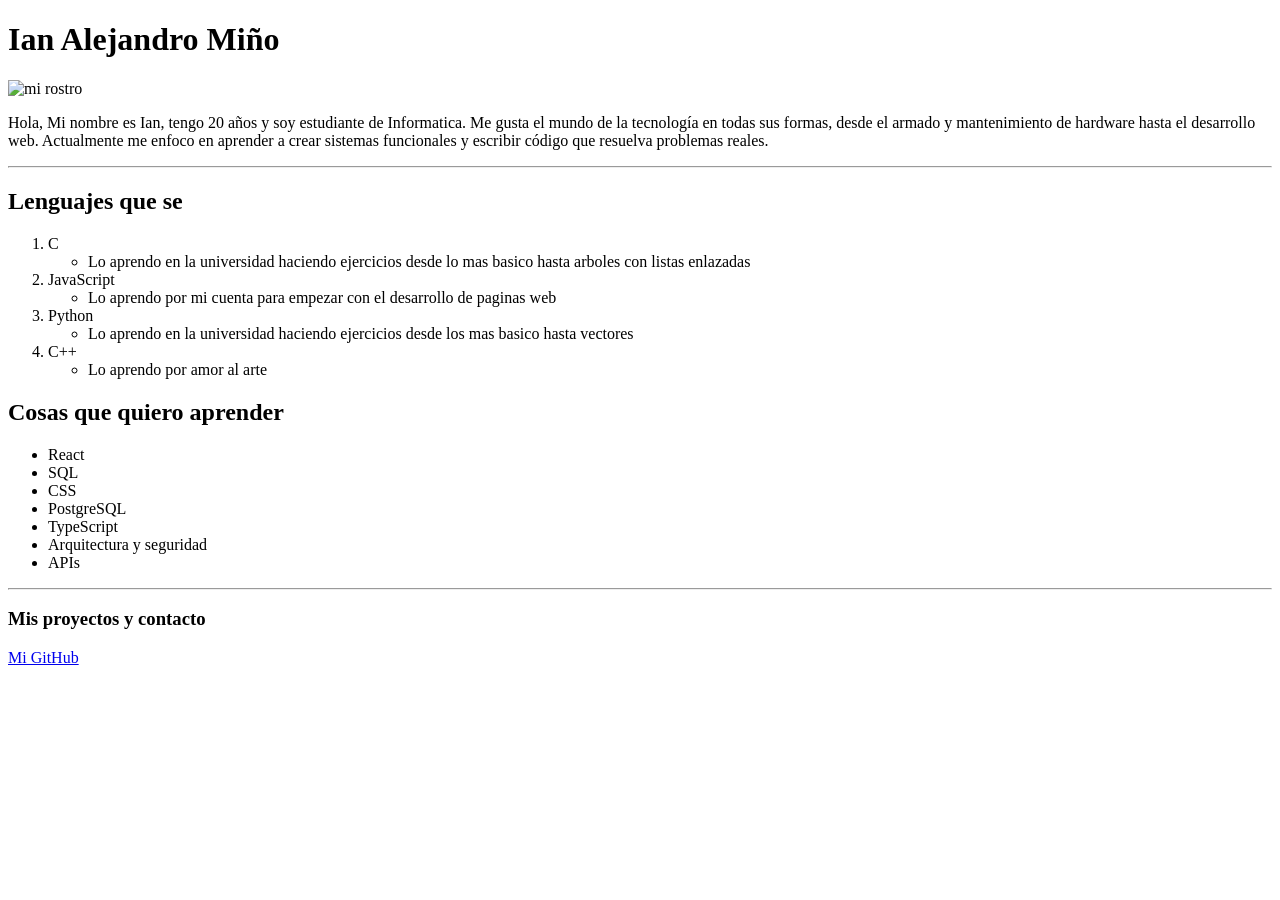
==== Ejercicios-que-desarrolle/Porfolio.html @ 5591075e "correcion de nombres y nuevos ejemplos" ====
<!DOCTYPE html>
<html lang="es">
<head>
    <meta charset="UTF-8">
    <meta name="viewport" content="width=device-width, initial-scale=1.0">
    <title>Sobre mí</title>
    <link rel="preconnect" href="https://fonts.googleapis.com">
    <link rel="preconnect" href="https://fonts.gstatic.com" crossorigin>
    <link href="https://fonts.googleapis.com/css2?family=Bitcount+Prop+Single:wght@100..900&display=swap" rel="stylesheet">
    <link rel="stylesheet" href="presentacion.css"> <el archivo css siempre debe ir al ultimo>
</head>

<body>

    <div class="titulo">
        <h1> Ian Alejandro Miño </h1>
    </div>

    <div class="texto-imagen">
        
        <img
            src="https://i.ibb.co/C38ybPDW/imagen-ian-png.jpg"
            alt="mi rostro"
            width="160">

        <p>
            Hola, Mi nombre es Ian, tengo 20 años y soy estudiante de Informatica. 
            Me gusta el mundo de la tecnología en todas sus formas, desde el armado y mantenimiento de hardware hasta el desarrollo web. 
            Actualmente me enfoco en aprender a crear sistemas funcionales y escribir código que resuelva problemas reales.   
        </p>
    </div>

    <hr>

    <div class="lenguajes">
        <h2 class="h">
            Lenguajes que se
        </h2>
        
        <ol>
            <li> C </li>
                <ul>
                    <li>Lo aprendo en la universidad haciendo ejercicios desde lo mas basico hasta arboles con listas enlazadas</li>
                </ul>
            <li>JavaScript</li>
                <ul>
                    <li> Lo aprendo por mi cuenta para empezar con el desarrollo de paginas web </li>
                </ul>
            <li>Python</li>
                <ul>
                    <li> Lo aprendo en la universidad haciendo ejercicios desde los mas basico hasta vectores</li>
                </ul>
            <li>C++</li>
                <ul>
                    <li> Lo aprendo por amor al arte</li>
                </ul>
        </ol>

        <h2 class="h">Cosas que quiero aprender</h2>
        
        <ul>
            <li>React</li>
            <li>SQL</li>
            <li>CSS</li>
            <li>PostgreSQL</li>
            <li>TypeScript</li>
            <li>Arquitectura y seguridad</li>
            <li>APIs</li>
        </ul>
    </div>
    <hr>
    <h3 class="h"> Mis proyectos y contacto </h3>
    <a href="https://github.com/Ian-M-09" class="boton-github" target="_blank" rel="noopener noreferrer">
        Mi GitHub
    </a>
    
    <target sirve para abrir el link en otra pestaña y no perder la pagina actual _blank es para abrirlo en otra pestaña>
    <rel sirve para que el navegador no pueda acceder a la pagina que se abre en otra pestaña y asi evitar ataques de seguridad noopener noreferrer es para evitar ataque de seguridad>
</body>
</html>
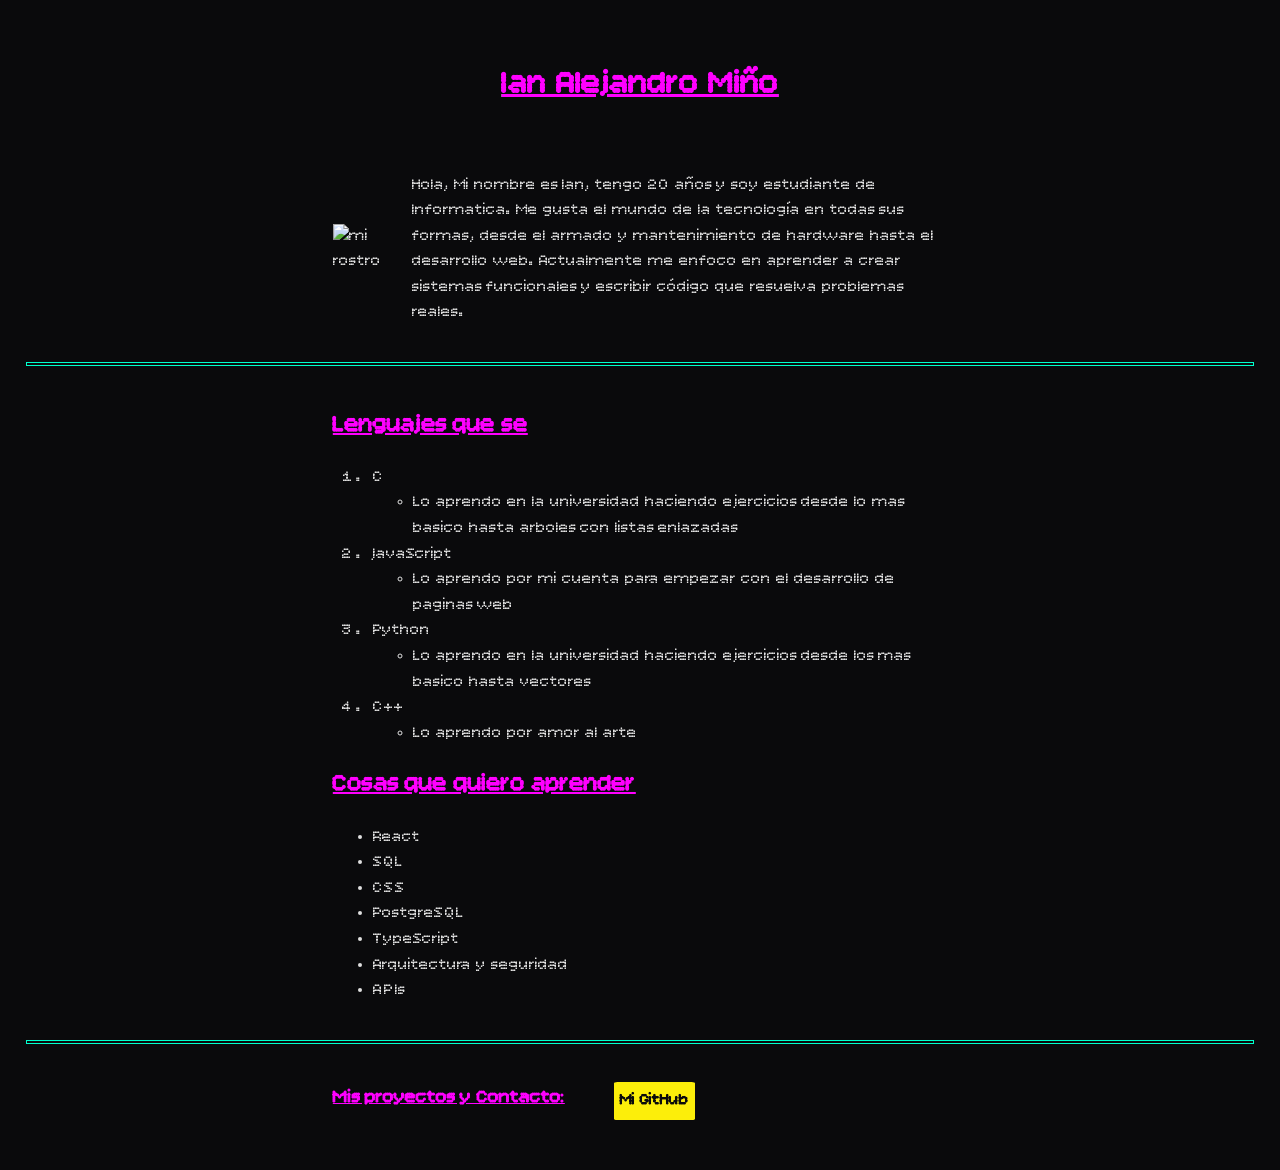
==== commit 62530b78: "colores" ====
--- a/Ejercicios-que-desarrolle/Porfolio.html
+++ b/Ejercicios-que-desarrolle/Porfolio.html
@@ -7,13 +7,13 @@
     <link rel="preconnect" href="https://fonts.googleapis.com">
     <link rel="preconnect" href="https://fonts.gstatic.com" crossorigin>
     <link href="https://fonts.googleapis.com/css2?family=Bitcount+Prop+Single:wght@100..900&display=swap" rel="stylesheet">
-    <link rel="stylesheet" href="presentacion.css"> <el archivo css siempre debe ir al ultimo>
+    <link rel="stylesheet" href="Porfolio.css"> <el archivo css siempre debe ir al ultimo>
 </head>
 
 <body>
 
     <div class="titulo">
-        <h1> Ian Alejandro Miño </h1>
+        <h1 class="h"> Ian Alejandro Miño </h1>
     </div>
 
     <div class="texto-imagen">
@@ -30,7 +30,7 @@
         </p>
     </div>
 
-    <hr>
+    <hr class="r">
 
     <div class="lenguajes">
         <h2 class="h">
@@ -68,14 +68,16 @@
             <li>APIs</li>
         </ul>
     </div>
-    <hr>
-    <h3 class="h"> Mis proyectos y contacto </h3>
-    <a href="https://github.com/Ian-M-09" class="boton-github" target="_blank" rel="noopener noreferrer">
-        Mi GitHub
-    </a>
+    <hr class="r">
+    <div class="bot">
+        <h3 class="h"> Mis proyectos y Contacto: </h3>
+        <a href="https://github.com/Ian-M-09" class="boton-github" target="_blank" rel="noopener noreferrer">
+            Mi GitHub
+        </a>
+    </div>
     
-    <target sirve para abrir el link en otra pestaña y no perder la pagina actual _blank es para abrirlo en otra pestaña>
-    <rel sirve para que el navegador no pueda acceder a la pagina que se abre en otra pestaña y asi evitar ataques de seguridad noopener noreferrer es para evitar ataque de seguridad>
+    <!--target sirve para abrir el link en otra pestaña y no perder la pagina actual _blank es para abrirlo en otra pestaña-->
+    <!--rel sirve para que el navegador no pueda acceder a la pagina que se abre en otra pestaña y asi evitar ataques de seguridad noopener noreferrer es para evitar ataque de seguridad-->
 </body>
 </html>
 
--- a/Ejercicios-que-desarrolle/Porfolio.css
+++ b/Ejercicios-que-desarrolle/Porfolio.css
@@ -0,0 +1,63 @@
+body {
+    font-family: 'Bitcount Prop Single', sans-serif;
+    line-height: 1.6;
+    margin: 2%;
+    background-color:#0a0a0c;
+    color: #e0e0e0;
+    box-sizing: border-box;
+}
+
+div{
+    width: 50%; /*uso de porcentaje para que se adapte al tamaño de la pantalla. width sirve para establecer el ancho del elemento */
+    padding: 1%;/*espacio entre los elementos*/
+    margin: 0 auto;/*margin: 0 auto; centra el elemento horizontalmente*/
+}
+
+.titulo{
+    display:flex;
+    justify-content: center;/*centra de lado a lado*/
+    align-items: center; /*centra de arriba a abajo*/
+    text-decoration: underline; /*subraya el texto*/
+}
+
+.lenguajes{
+    position: relative;
+    justify-content: center;/*centra de lado a lado*/
+    align-items: center; /*centra de arriba a abajo*/
+}
+
+.h{
+    text-decoration: underline; /*subraya el texto*/
+    color: #ff00ff;
+}
+.r{
+    border: none;              /* Quitamos el borde por defecto del navegador */
+    height: 2px;               /* Le damos el grosor que queramos */
+    border: 1px solid #00ffcc;
+}
+.texto-imagen{
+    display: flex; /*display: flex; para alinear los elementos horizontalmente*/
+    align-items: center; /*alinia los elementos verticalmente*/
+    justify-content: space-between; /*distribuye el espacio entre los elementos*/
+    gap: 5%; /*espacio entre los elementos*/
+}
+
+.boton-github {
+    display: inline-block;/*sirve para que el boton se muestre como un bloque en linea*/
+    margin-top: 1%;/*espacio superior*/
+    padding: 1% 1%;/*espacio interno*/
+    background-color:#fcee0a;/*color de fondo*/
+    color:#0a0a0c;/*color de texto*/
+    text-decoration: none;/*decoracion del texto (none=ninguna)*/
+    border-radius: 4%;/*espacio en las esquinas*/
+    font-weight: bold;/*negrita*/
+}
+.bot{
+    display: flex;
+    align-items: center;
+    gap: 8%;
+}
+.boton-github:hover {/*hover es el estado cuando el mouse está sobre el botón*/
+    background-color:#00ffcc;/*color que toma cuando el mouse está sobre el botón*/
+    color: #0a0a0c;
+}
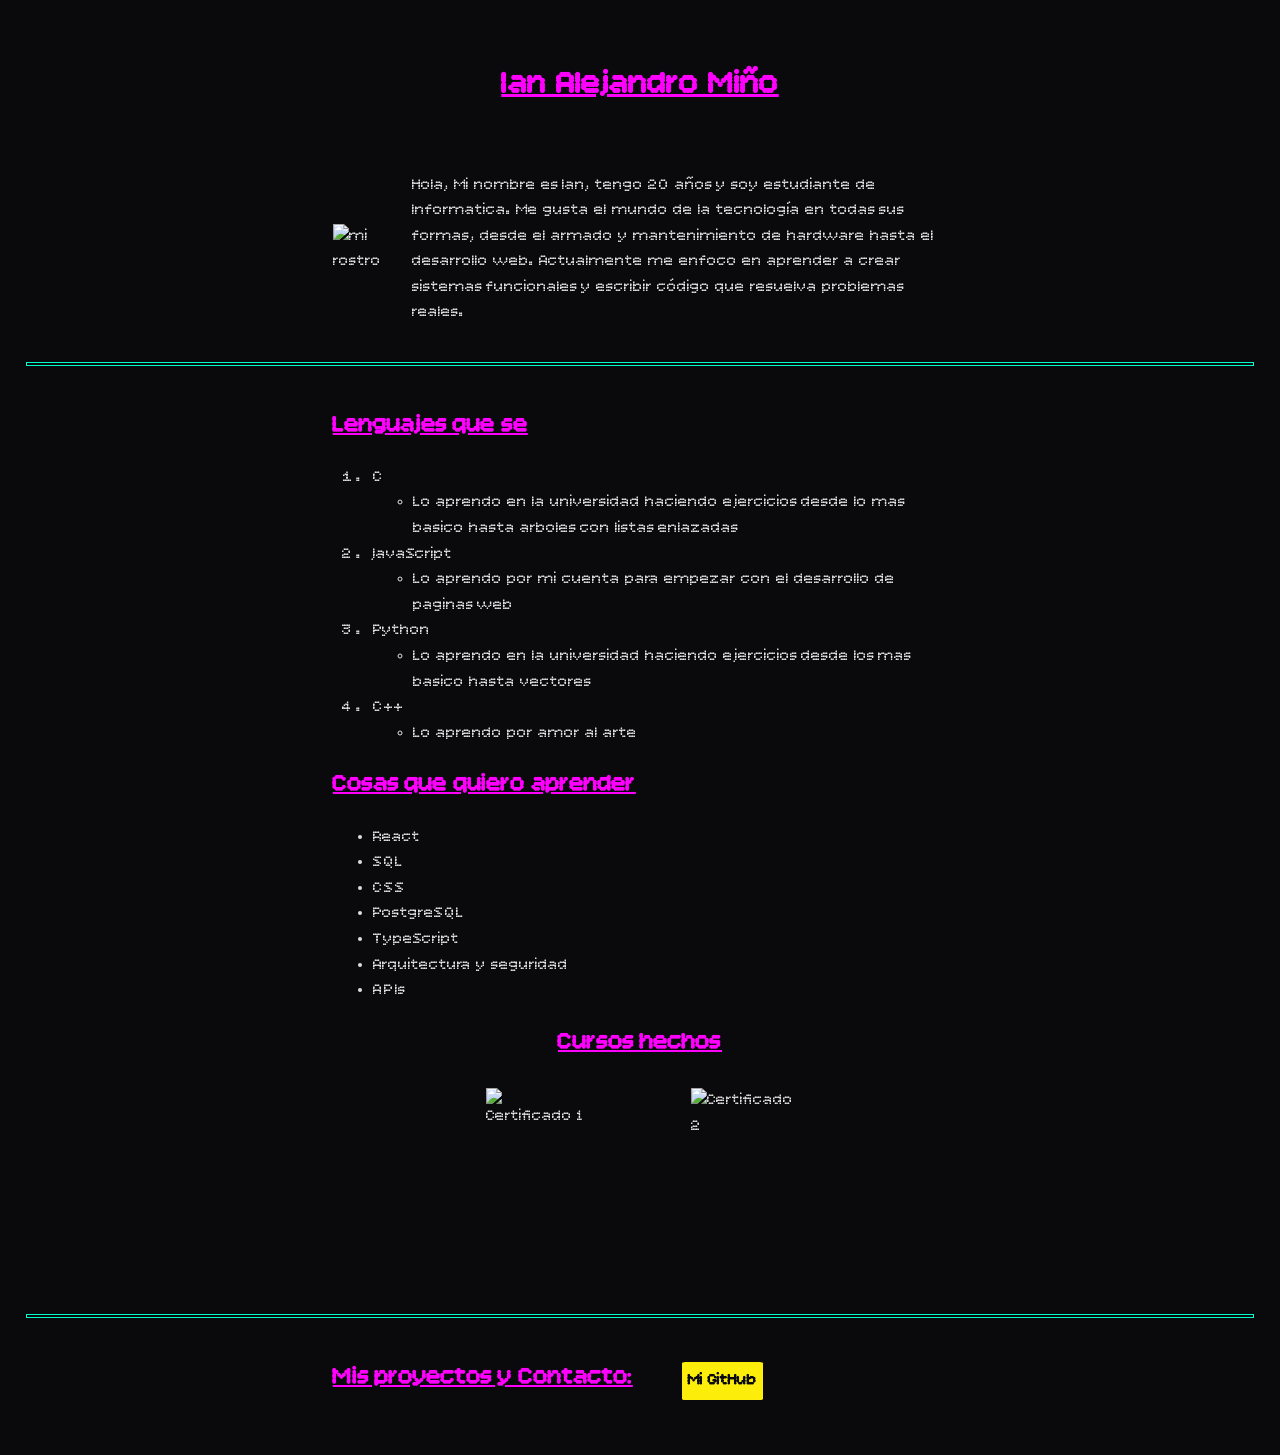
==== commit 0f7e1272: "cursos hechos" ====
--- a/Ejercicios-que-desarrolle/Porfolio.html
+++ b/Ejercicios-que-desarrolle/Porfolio.html
@@ -67,10 +67,18 @@
             <li>Arquitectura y seguridad</li>
             <li>APIs</li>
         </ul>
+            <h2 class="titulo">Cursos hechos</h2>
+            <div class="Cursos">
+                    <img src="https://i.postimg.cc/j2NXDf7C/IMG-20260315-134803.jpg" height="200" alt="Certificado 1" 
+                    alt="Curso desarrollo con IA"/>
+                    <img width="50" /> <!-- Espacio entre imágenes -->
+                    <img src="https://i.postimg.cc/cCq7GJ5V/IMG-20260410-131445.jpg" height="200" alt="Certificado 2" 
+                    alt="Curso de Ciberseguridad"/>
+            </div>
     </div>
     <hr class="r">
     <div class="bot">
-        <h3 class="h"> Mis proyectos y Contacto: </h3>
+        <h2 class="h"> Mis proyectos y Contacto: </h2>
         <a href="https://github.com/Ian-M-09" class="boton-github" target="_blank" rel="noopener noreferrer">
             Mi GitHub
         </a>
--- a/Ejercicios-que-desarrolle/Porfolio.css
+++ b/Ejercicios-que-desarrolle/Porfolio.css
@@ -18,6 +18,7 @@
     justify-content: center;/*centra de lado a lado*/
     align-items: center; /*centra de arriba a abajo*/
     text-decoration: underline; /*subraya el texto*/
+    color: #ff00ff
 }
 
 .lenguajes{
@@ -25,8 +26,15 @@
     justify-content: center;/*centra de lado a lado*/
     align-items: center; /*centra de arriba a abajo*/
 }
-
+.Cursos{
+    display: flex;
+    justify-content: center;/*centra de lado a lado*/
+    align-items: center; /*centra de arriba a abajo*/
+    gap: 10%;
+}
 .h{
+    justify-content: center;/*centra de lado a lado*/
+    align-items: center; /*centra de arriba a abajo*/
     text-decoration: underline; /*subraya el texto*/
     color: #ff00ff;
 }
@@ -60,4 +68,4 @@
 .boton-github:hover {/*hover es el estado cuando el mouse está sobre el botón*/
     background-color:#00ffcc;/*color que toma cuando el mouse está sobre el botón*/
     color: #0a0a0c;
-}+}
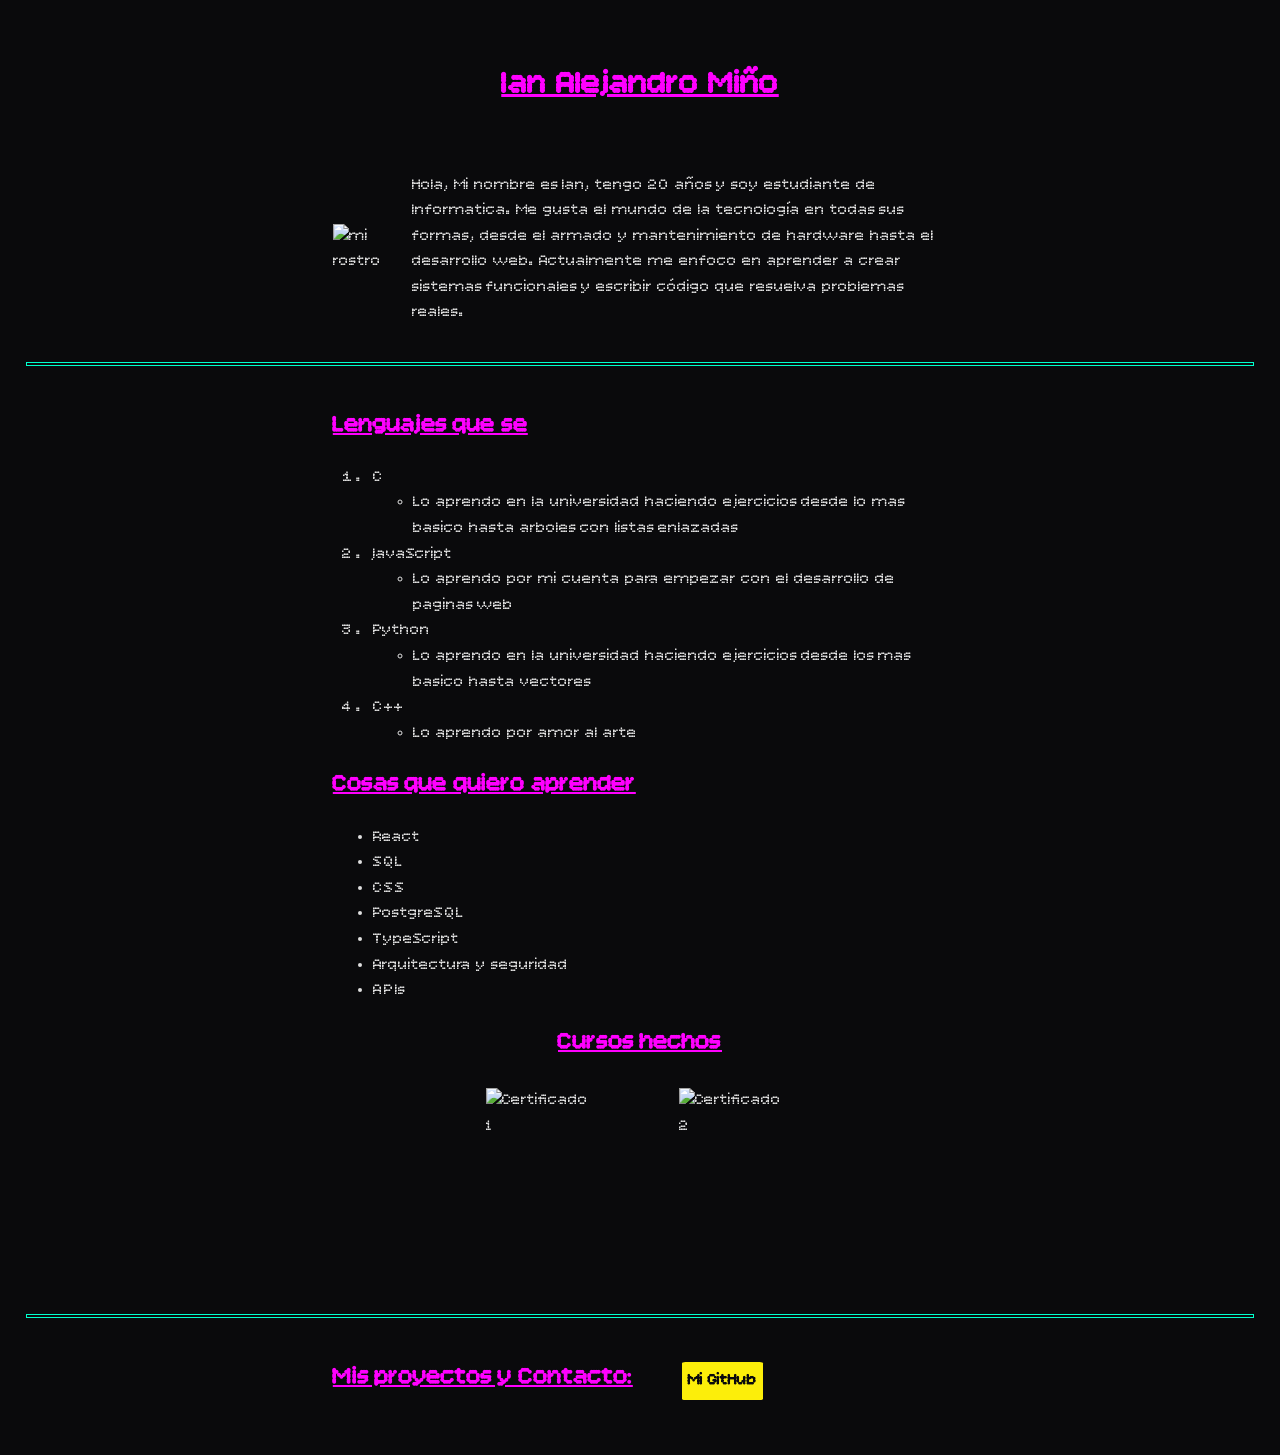
==== commit ed28ddf2: "Reacomodo de imágenes" ====
--- a/Ejercicios-que-desarrolle/Porfolio.html
+++ b/Ejercicios-que-desarrolle/Porfolio.html
@@ -57,7 +57,6 @@
         </ol>
 
         <h2 class="h">Cosas que quiero aprender</h2>
-        
         <ul>
             <li>React</li>
             <li>SQL</li>
@@ -67,13 +66,16 @@
             <li>Arquitectura y seguridad</li>
             <li>APIs</li>
         </ul>
+
             <h2 class="titulo">Cursos hechos</h2>
             <div class="Cursos">
                     <img src="https://i.postimg.cc/j2NXDf7C/IMG-20260315-134803.jpg" height="200" alt="Certificado 1" 
-                    alt="Curso desarrollo con IA"/>
-                    <img width="50" /> <!-- Espacio entre imágenes -->
+                    alt="Curso desarrollo con IA"
+                    width="360">
+                    <img width="50" > <!-- Espacio entre imágenes -->
                     <img src="https://i.postimg.cc/cCq7GJ5V/IMG-20260410-131445.jpg" height="200" alt="Certificado 2" 
-                    alt="Curso de Ciberseguridad"/>
+                    alt="Curso de Ciberseguridad"
+                    width="360">
             </div>
     </div>
     <hr class="r">
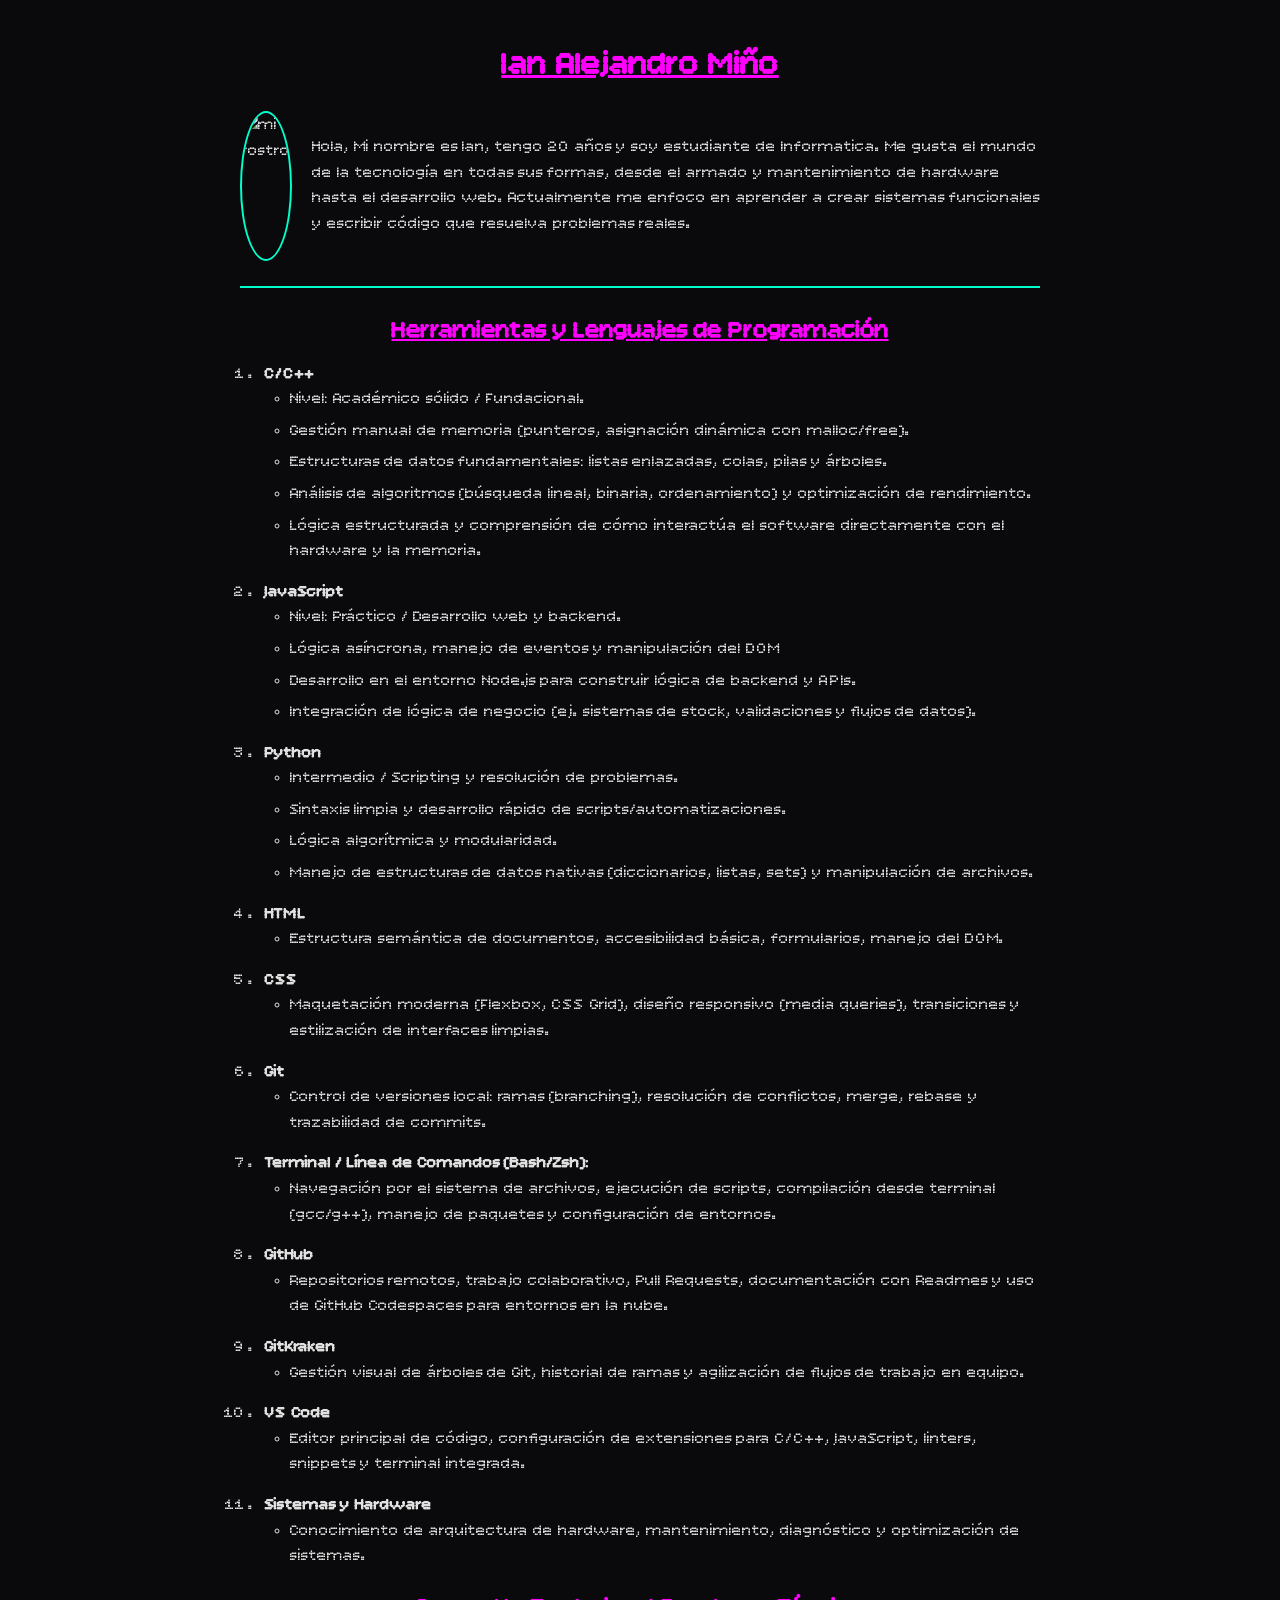
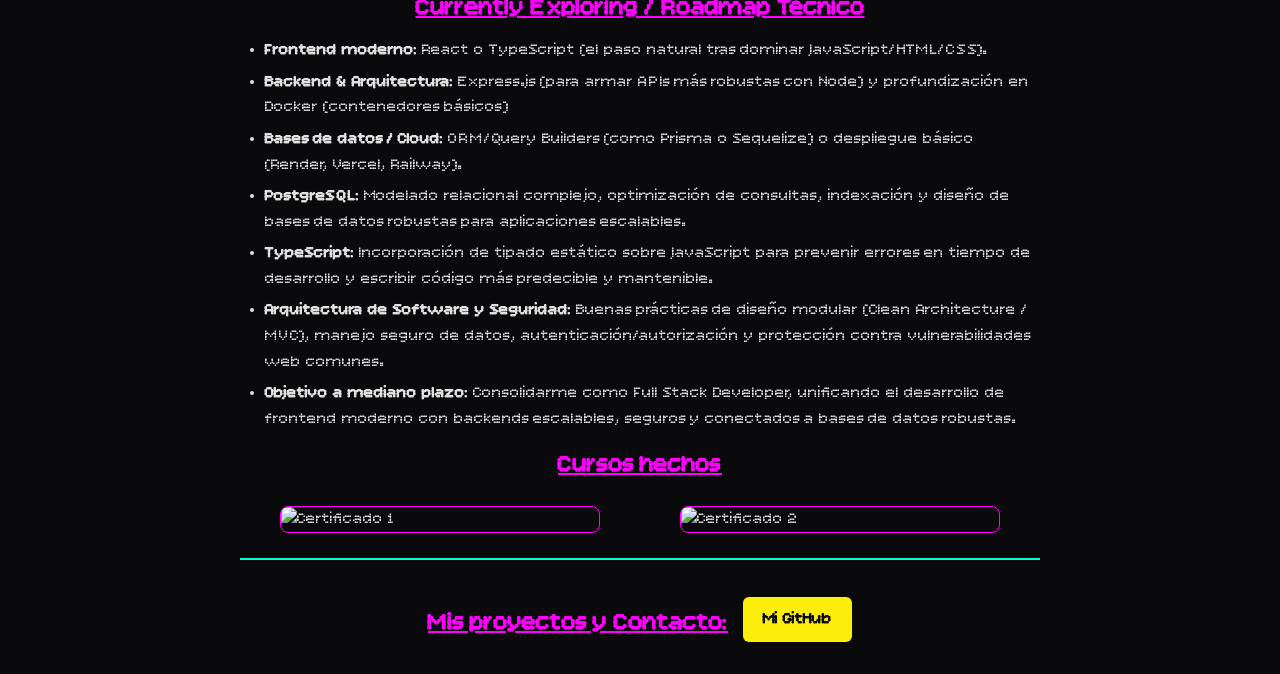
==== commit 9fa45471: "adaptacion a cualquier pantalla/comentarios explicativos" ====
--- a/Ejercicios-que-desarrolle/Porfolio.html
+++ b/Ejercicios-que-desarrolle/Porfolio.html
@@ -1,93 +1,206 @@
+<!-- Declaración de que este es un documento HTML5 -->
 <!DOCTYPE html>
+
+<!-- Etiqueta raíz HTML con idioma español -->
 <html lang="es">
+
+<!-- Sección HEAD: información de la página (no visible en pantalla) -->
 <head>
+    <!-- Define la codificación de caracteres como UTF-8 (para acentos y caracteres especiales) -->
     <meta charset="UTF-8">
+    
+    <!-- Viewport: adapta la página a diferentes tamaños de pantalla (responsive) -->
     <meta name="viewport" content="width=device-width, initial-scale=1.0">
-    <title>Sobre mí</title>
+    
+    <!-- Título que aparece en la pestaña del navegador -->
+    <title>Mi Porfolio</title>
+    
+    <!-- Preconexión a Google Fonts para cargar fuentes más rápido -->
     <link rel="preconnect" href="https://fonts.googleapis.com">
     <link rel="preconnect" href="https://fonts.gstatic.com" crossorigin>
+    
+    <!-- Importa la fuente "Bitcount Prop Single" desde Google Fonts -->
     <link href="https://fonts.googleapis.com/css2?family=Bitcount+Prop+Single:wght@100..900&display=swap" rel="stylesheet">
-    <link rel="stylesheet" href="Porfolio.css"> <el archivo css siempre debe ir al ultimo>
+    
+    <!-- Vincula el archivo CSS externo para los estilos de la página -->
+    <link rel="stylesheet" href="Porfolio.css">
 </head>
 
+<!-- Inicio de la sección visible de la página -->
 <body>
-
-    <div class="titulo">
-        <h1 class="h"> Ian Alejandro Miño </h1>
-    </div>
-
-    <div class="texto-imagen">
+    <!-- Contenedor principal que envuelve todo el contenido (mejor que div para semántica) -->
+    <main class="contenedor">
         
-        <img
-            src="https://i.ibb.co/C38ybPDW/imagen-ian-png.jpg"
-            alt="mi rostro"
-            width="160">
-
-        <p>
-            Hola, Mi nombre es Ian, tengo 20 años y soy estudiante de Informatica. 
-            Me gusta el mundo de la tecnología en todas sus formas, desde el armado y mantenimiento de hardware hasta el desarrollo web. 
-            Actualmente me enfoco en aprender a crear sistemas funcionales y escribir código que resuelva problemas reales.   
-        </p>
-    </div>
-
-    <hr class="r">
-
-    <div class="lenguajes">
-        <h2 class="h">
-            Lenguajes que se
-        </h2>
+        <!-- Sección de título con clase para estilos CSS -->
+         <!-- El div es como una caja donde guardo cosas, la clase class es reutilizable a diferencia del id-->
+        <div class="titulo">
+            <!-- Encabezado de nivel 1 (más importante). Clase "h" para aplicar estilos CSS -->
+            <h1 class="h">Ian Alejandro Miño</h1>
+        </div>
+
+        <!-- Sección de presentación: imagen y descripción personal -->
+        <div class="texto-imagen">
+            
+            <!-- Imagen del perfil desde URL externa
+                 src: fuente/ruta de la imagen
+                 alt: texto alternativo que se muestra si la imagen no carga -->
+            <img 
+                src="https://i.ibb.co/C38ybPDW/imagen-ian-png.jpg"
+                alt="mi rostro">
+            
+            <!-- Párrafo con descripción personal -->
+            <p>
+                Hola, Mi nombre es Ian, tengo 20 años y soy estudiante de Informatica. 
+                Me gusta el mundo de la tecnología en todas sus formas, desde el armado y mantenimiento de hardware hasta el desarrollo web. 
+                Actualmente me enfoco en aprender a crear sistemas funcionales y escribir código que resuelva problemas reales.   
+            </p>
+        </div>
+
+        <!-- Línea horizontal divisoria con clase para estilos -->
+        <hr class="r">
+
+        <!-- Sección de lenguajes de programación -->
+        <div class="lenguajes">
+            <!-- Encabezado de nivel 2 (menos importante que h1) -->
+            <h2 class="h">
+                Herramientas y Lenguajes de Programación
+            </h2>
+            
+            <!-- Lista ORDENADA (numerada): cada elemento es un número (1, 2, 3, etc.) -->
+            <ol>
+                <!-- Elemento de lista: C y su descripción anidada -->
+                <li><strong> C/C++ </strong>
+                    <!-- Lista DESORDENADA anidada (con viñetas) dentro del elemento anterior -->
+                    <ul>
+                        <!-- Elemento de la lista desordenada -->
+                        <li>Nivel: Académico sólido / Fundacional.</li>
+                        <li>Gestión manual de memoria (punteros, asignación dinámica con malloc/free).</li>
+                        <li>Estructuras de datos fundamentales: listas enlazadas, colas, pilas y árboles.</li>
+                        <li>Análisis de algoritmos (búsqueda lineal, binaria, ordenamiento) y optimización de rendimiento.</li>
+                        <li>Lógica estructurada y comprensión de cómo interactúa el software directamente con el hardware y la memoria.</li>
+                    </ul>
+                </li>
+                
+                <!-- Elemento de lista: JavaScript y su descripción -->
+                <li><strong>JavaScript</strong>
+                    <ul>
+                        <li>Nivel: Práctico / Desarrollo web y backend.</li>
+                        <li>Lógica asíncrona, manejo de eventos y manipulación del DOM</li>
+                        <li>Desarrollo en el entorno Node.js para construir lógica de backend y APIs.</li>
+                        <li>Integración de lógica de negocio (ej. sistemas de stock, validaciones y flujos de datos).</li>
+                    </ul>
+                </li>
+                
+                <!-- Elemento de lista: Python y su descripción -->
+                <li><strong>Python</strong>
+                    <ul>
+                        <li>Intermedio / Scripting y resolución de problemas.</li>
+                        <li>Sintaxis limpia y desarrollo rápido de scripts/automatizaciones.</li>
+                        <li>Lógica algorítmica y modularidad.</li>
+                        <li>Manejo de estructuras de datos nativas (diccionarios, listas, sets) y manipulación de archivos.</li>
+                    </ul>
+                </li>
+                <li><strong>HTML</strong>
+                    <ul>
+                        <li>Estructura semántica de documentos, accesibilidad básica, formularios, manejo del DOM.</li>
+                    </ul>
+                </li>
+                <li><strong>CSS</strong>
+                    <ul>
+                        <li>Maquetación moderna (Flexbox, CSS Grid), diseño responsivo (media queries), transiciones y estilización de interfaces limpias.</li>
+                    </ul>
+                </li>
+                <li><strong>Git</strong>
+                    <ul>
+                        <li>Control de versiones local: ramas (branching), resolución de conflictos, merge, rebase y trazabilidad de commits.</li>
+                    </ul>
+                </li>
+                <li><strong>Terminal / Línea de Comandos (Bash/Zsh):</strong>
+                    <ul>
+                        <li>Navegación por el sistema de archivos, ejecución de scripts, compilación desde terminal (gcc/g++), manejo de paquetes y configuración de entornos.</li>
+                    </ul>
+                </li>
+                <li><strong>GitHub</strong>
+                    <ul>
+                        <li>Repositorios remotos, trabajo colaborativo, Pull Requests, documentación con Readmes y uso de GitHub Codespaces para entornos en la nube.</li>
+                    </ul>
+                </li>
+                <li><strong>GitKraken</strong>
+                    <ul>
+                        <li>Gestión visual de árboles de Git, historial de ramas y agilización de flujos de trabajo en equipo.</li>
+                    </ul>
+                </li>
+                <li><strong>VS Code</strong>
+                    <ul>
+                        <li>Editor principal de código, configuración de extensiones para C/C++, JavaScript, linters, snippets y terminal integrada.</li>
+                    </ul>
+                </li>
+                <li><strong>Sistemas y Hardware</strong>
+                    <ul>
+                        <li>Conocimiento de arquitectura de hardware, mantenimiento, diagnóstico y optimización de sistemas.</li>
+                    </ul>
+                </li>
+            </ol>
+
+            <!-- Encabezado para la siguiente sección -->
+            <h2 class="h">Currently Exploring / Roadmap Técnico</h2>
+            
+            <!-- Lista DESORDENADA (con viñetas) de tecnologías y objetivos futuros a aprender y consolidar -->
+            <ul>
+                <!-- Cada elemento usa <strong> para destacar el nombre de la tecnología en negrita -->
+                <!-- Elemento: -->
+                <li><strong>Frontend moderno:</strong> React o TypeScript (el paso natural tras dominar JavaScript/HTML/CSS).</li>
+                <!-- Elemento:  -->
+                <li><strong>Backend & Arquitectura:</strong> Express.js (para armar APIs más robustas con Node) y profundización en Docker (contenedores básicos)</li>
+                <!-- Elemento: -->
+                <li><strong>Bases de datos / Cloud:</strong> ORM/Query Builders (como Prisma o Sequelize) o despliegue básico (Render, Vercel, Railway).</li>
+                <!-- Elemento: PostgreSQL -->
+                <li><strong>PostgreSQL:</strong> Modelado relacional complejo, optimización de consultas, indexación y diseño de bases de datos robustas para aplicaciones escalables.</li>
+                <!-- Elemento: TypeScript -->
+                <li><strong>TypeScript:</strong> Incorporación de tipado estático sobre JavaScript para prevenir errores en tiempo de desarrollo y escribir código más predecible y mantenible.</li>
+                <!-- Elemento: Arquitectura y seguridad -->
+                <li><strong>Arquitectura de Software y Seguridad:</strong> Buenas prácticas de diseño modular (Clean Architecture / MVC), manejo seguro de datos, autenticación/autorización y protección contra vulnerabilidades web comunes.</li>
+                <!-- Elemento: objetivo -->
+                <li><strong>Objetivo a mediano plazo:</strong> Consolidarme como Full Stack Developer, unificando el desarrollo de frontend moderno con backends escalables, seguros y conectados a bases de datos robustas.</li>
+            </ul>
+
+            <!-- Encabezado para sección de cursos completados -->
+            <h2 class="titulo">Cursos hechos</h2>
+            
+            <!-- Contenedor para las imágenes de certificados -->
+            <div class="Cursos">
+                <!-- Primera imagen de certificado desde URL externa -->
+                <img src="https://i.postimg.cc/j2NXDf7C/IMG-20260315-134803.jpg" alt="Certificado 1">
+                <!-- Segunda imagen de certificado desde URL externa -->
+                <img src="https://i.postimg.cc/cCq7GJ5V/IMG-20260410-131445.jpg" alt="Certificado 2">
+            </div>
+        </div>
         
-        <ol>
-            <li> C </li>
-                <ul>
-                    <li>Lo aprendo en la universidad haciendo ejercicios desde lo mas basico hasta arboles con listas enlazadas</li>
-                </ul>
-            <li>JavaScript</li>
-                <ul>
-                    <li> Lo aprendo por mi cuenta para empezar con el desarrollo de paginas web </li>
-                </ul>
-            <li>Python</li>
-                <ul>
-                    <li> Lo aprendo en la universidad haciendo ejercicios desde los mas basico hasta vectores</li>
-                </ul>
-            <li>C++</li>
-                <ul>
-                    <li> Lo aprendo por amor al arte</li>
-                </ul>
-        </ol>
-
-        <h2 class="h">Cosas que quiero aprender</h2>
-        <ul>
-            <li>React</li>
-            <li>SQL</li>
-            <li>CSS</li>
-            <li>PostgreSQL</li>
-            <li>TypeScript</li>
-            <li>Arquitectura y seguridad</li>
-            <li>APIs</li>
-        </ul>
-
-            <h2 class="titulo">Cursos hechos</h2>
-            <div class="Cursos">
-                    <img src="https://i.postimg.cc/j2NXDf7C/IMG-20260315-134803.jpg" height="200" alt="Certificado 1" 
-                    alt="Curso desarrollo con IA"
-                    width="360">
-                    <img width="50" > <!-- Espacio entre imágenes -->
-                    <img src="https://i.postimg.cc/cCq7GJ5V/IMG-20260410-131445.jpg" height="200" alt="Certificado 2" 
-                    alt="Curso de Ciberseguridad"
-                    width="360">
-            </div>
-    </div>
-    <hr class="r">
-    <div class="bot">
-        <h2 class="h"> Mis proyectos y Contacto: </h2>
-        <a href="https://github.com/Ian-M-09" class="boton-github" target="_blank" rel="noopener noreferrer">
-            Mi GitHub
-        </a>
-    </div>
-    
-    <!--target sirve para abrir el link en otra pestaña y no perder la pagina actual _blank es para abrirlo en otra pestaña-->
-    <!--rel sirve para que el navegador no pueda acceder a la pagina que se abre en otra pestaña y asi evitar ataques de seguridad noopener noreferrer es para evitar ataque de seguridad-->
+        <!-- Línea horizontal divisoria -->
+        <hr class="r">
+        <!-- Sección de contacto y proyectos -->
+        <div class="bot">
+            <!-- Encabezado de nivel 2 -->
+            <h2 class="h">Mis proyectos y Contacto:</h2>
+            
+            <!-- Enlace a GitHub
+                 href: URL de destino del enlace
+                 class: estilos CSS especiales para este botón
+                 target="_blank": abre el enlace en una nueva pestaña
+                 rel="noopener noreferrer": medida de seguridad para evitar que la página abierta acceda a window.opener -->
+            <a href="https://github.com/Ian-M-09" class="boton-github" target="_blank" rel="noopener noreferrer">
+                Mi GitHub
+            </a>
+        </div>
+        
+        <!-- NOTAS SOBRE ATRIBUTOS:
+             - target="_blank": abre el enlace en otra pestaña sin perder la página actual
+             - rel="noopener": evita que la página destino acceda a la página de origen (seguridad)
+             - rel="noreferrer": no envía información del referrer a la página destino (privacidad)
+        -->
+    </main>
 </body>
+
+<!-- Cierre de la etiqueta HTML -->
 </html>
 
--- a/Ejercicios-que-desarrolle/Porfolio.css
+++ b/Ejercicios-que-desarrolle/Porfolio.css
@@ -1,28 +1,31 @@
+*{
+    box-sizing: border-box;
+    margin: 0;
+    padding: 0;
+}
 body {
     font-family: 'Bitcount Prop Single', sans-serif;
     line-height: 1.6;
-    margin: 2%;
     background-color:#0a0a0c;
     color: #e0e0e0;
-    box-sizing: border-box;
+    padding: 20px 10px;/*espacio entre los elementos*/
 }
 
-div{
-    width: 50%; /*uso de porcentaje para que se adapte al tamaño de la pantalla. width sirve para establecer el ancho del elemento */
-    padding: 1%;/*espacio entre los elementos*/
+.contenedor{
+    width: 90%; /*uso de porcentaje para que se adapte al tamaño de la pantalla. width sirve para establecer el ancho del elemento */
+    max-width: 800px;
     margin: 0 auto;/*margin: 0 auto; centra el elemento horizontalmente*/
 }
 
 .titulo{
-    display:flex;
-    justify-content: center;/*centra de lado a lado*/
-    align-items: center; /*centra de arriba a abajo*/
+    text-align: center;
     text-decoration: underline; /*subraya el texto*/
-    color: #ff00ff
+    color: #ff00ff;
+    margin-bottom: 20px;
 }
 
 .lenguajes{
-    position: relative;
+
     justify-content: center;/*centra de lado a lado*/
     align-items: center; /*centra de arriba a abajo*/
 }
@@ -30,40 +33,71 @@
     display: flex;
     justify-content: center;/*centra de lado a lado*/
     align-items: center; /*centra de arriba a abajo*/
+    flex-wrap: wrap;/*si la pantalla es chica pone la foto una debaj de otra*/
     gap: 10%;
 }
+.Cursos img{
+    width: 100%;
+    max-width: 320px;
+    height: auto;
+    border-radius: 8px;
+    border: 1px solid #ff00ff;
+}
+
 .h{
-    justify-content: center;/*centra de lado a lado*/
-    align-items: center; /*centra de arriba a abajo*/
+    text-align: center; /*centra el texto*/
     text-decoration: underline; /*subraya el texto*/
     color: #ff00ff;
+    margin: 20px 0 10px 0;
 }
 .r{
     border: none;              /* Quitamos el borde por defecto del navegador */
-    height: 2px;               /* Le damos el grosor que queramos */
-    border: 1px solid #00ffcc;
+    height: 2px;
+    background-color: #00ffcc;
+    margin: 25px 0;
+}
+@media (max-width: 600px){
+    .texto-imagen{
+        flex-direction: column;
+        text-align: center;
+    }
 }
 .texto-imagen{
     display: flex; /*display: flex; para alinear los elementos horizontalmente*/
     align-items: center; /*alinia los elementos verticalmente*/
     justify-content: space-between; /*distribuye el espacio entre los elementos*/
-    gap: 5%; /*espacio entre los elementos*/
+    gap: 20px; /*espacio entre los elementos*/
 }
-
+.texto-imagen img{/*le doy reglas a las imagenes*/
+    width: 150px;
+    height: 150px;
+    border-radius: 50%;/* la hace circular*/
+    object-fit: cover;
+    border: 2px solid #00ffcc;
+}
+ol,ul{
+    padding-left: 25px;
+    margin-bottom: 15px;
+}
+li{
+    margin-bottom: 6px;
+}
 .boton-github {
     display: inline-block;/*sirve para que el boton se muestre como un bloque en linea*/
-    margin-top: 1%;/*espacio superior*/
-    padding: 1% 1%;/*espacio interno*/
+    padding: 10px 20px;/*espacio interno*/
     background-color:#fcee0a;/*color de fondo*/
     color:#0a0a0c;/*color de texto*/
     text-decoration: none;/*decoracion del texto (none=ninguna)*/
-    border-radius: 4%;/*espacio en las esquinas*/
+    border-radius: 6px;/*espacio en las esquinas*/
     font-weight: bold;/*negrita*/
+    transition: background-color 0.2s ease ;/**/
 }
 .bot{
     display: flex;
     align-items: center;
-    gap: 8%;
+    justify-content: center;
+    gap: 15px;
+    flex-wrap: wrap;
 }
 .boton-github:hover {/*hover es el estado cuando el mouse está sobre el botón*/
     background-color:#00ffcc;/*color que toma cuando el mouse está sobre el botón*/
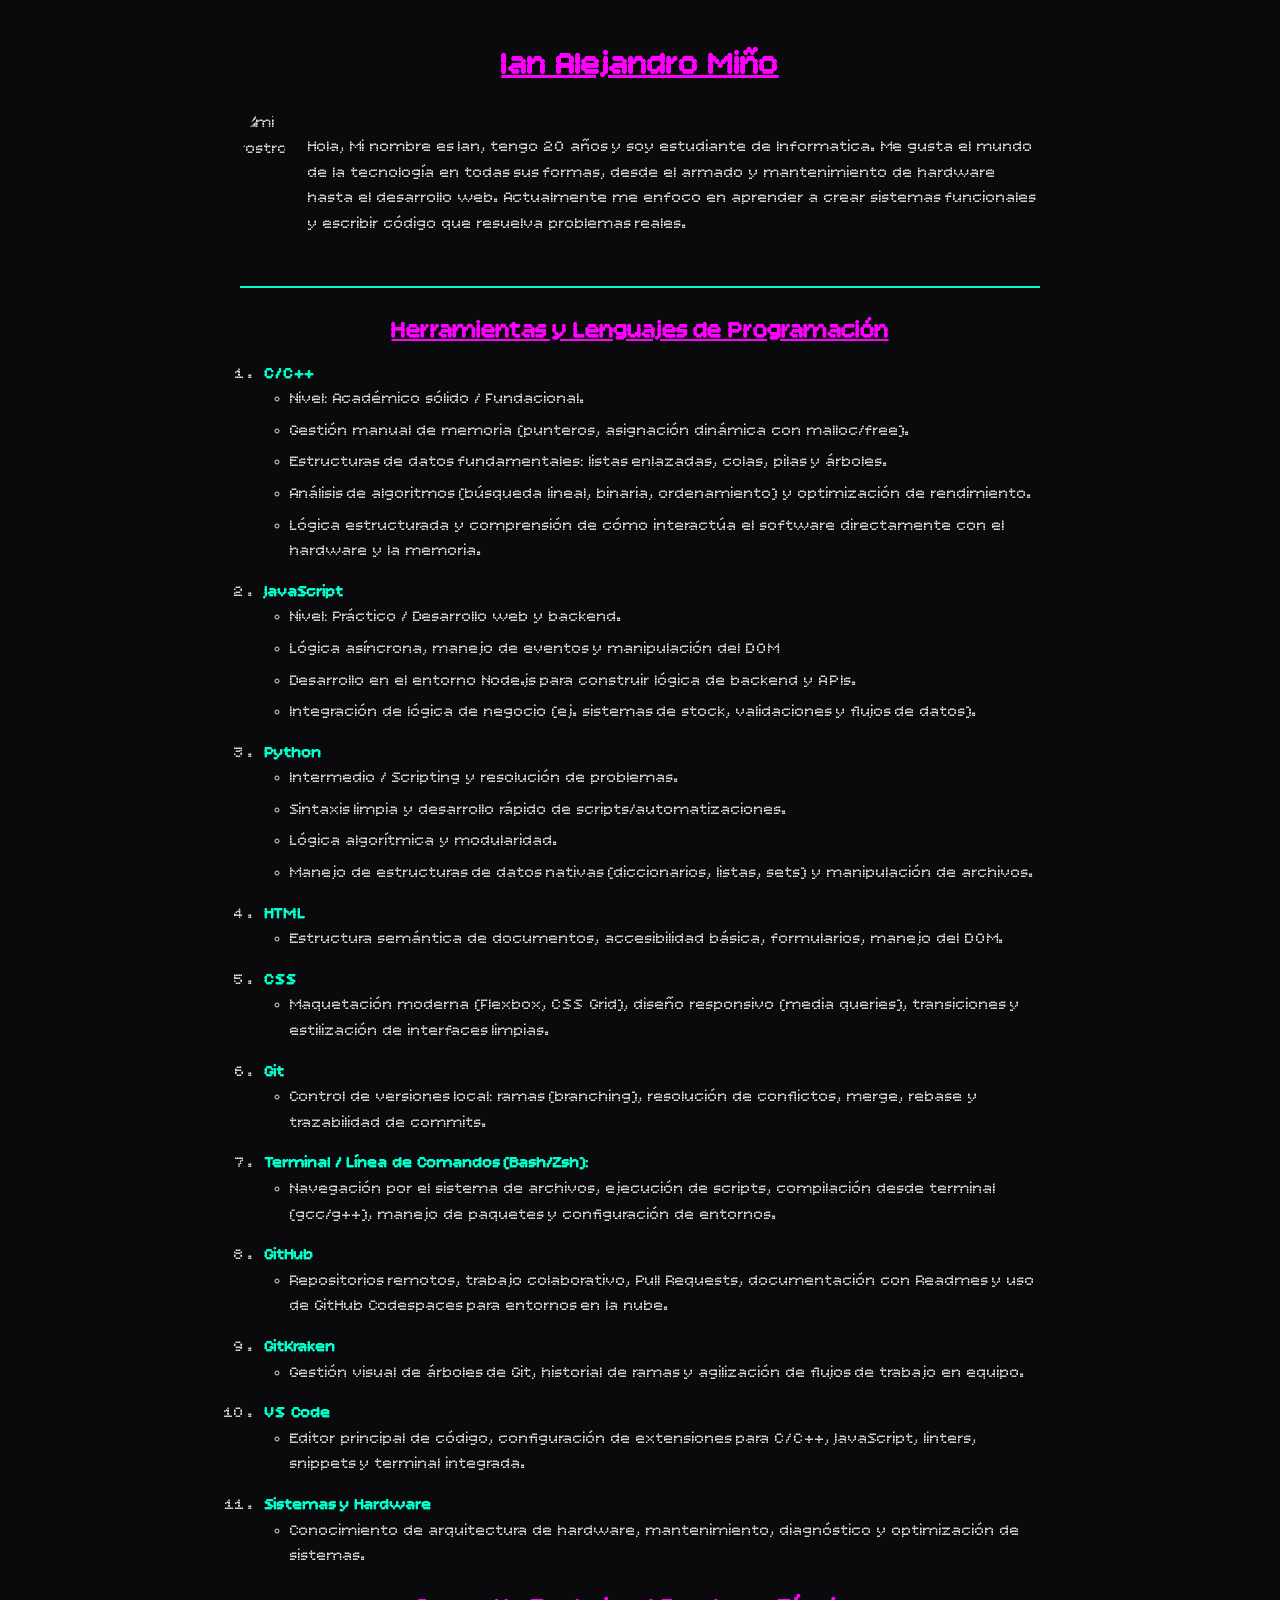
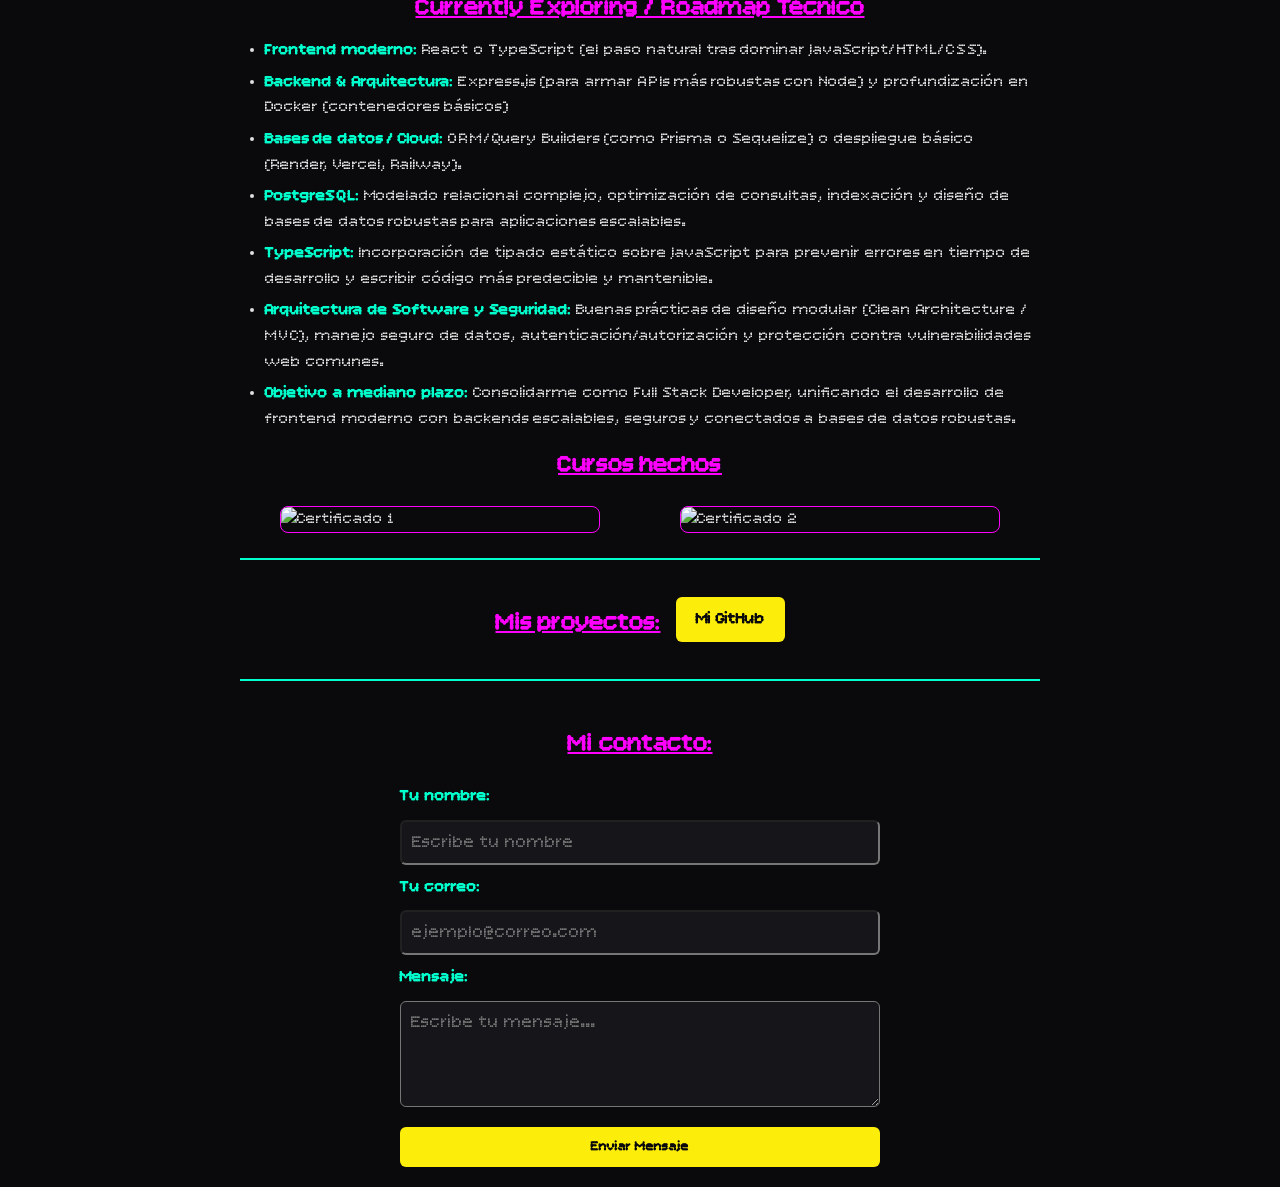
==== commit 3c69bd04: "formulario falta agregar efectos visuales" ====
--- a/Ejercicios-que-desarrolle/Porfolio.html
+++ b/Ejercicios-que-desarrolle/Porfolio.html
@@ -24,6 +24,7 @@
     
     <!-- Vincula el archivo CSS externo para los estilos de la página -->
     <link rel="stylesheet" href="Porfolio.css">
+
 </head>
 
 <!-- Inicio de la sección visible de la página -->
@@ -181,7 +182,7 @@
         <!-- Sección de contacto y proyectos -->
         <div class="bot">
             <!-- Encabezado de nivel 2 -->
-            <h2 class="h">Mis proyectos y Contacto:</h2>
+            <h2 class="h">Mis proyectos:</h2>
             
             <!-- Enlace a GitHub
                  href: URL de destino del enlace
@@ -192,15 +193,39 @@
                 Mi GitHub
             </a>
         </div>
-        
+        <!-- Línea horizontal divisoria -->
+        <hr class="r">
+        <div class="seccion-contacto">
+            <h2 class="h">Mi contacto:</h2>
+            <form id="form-contacto" class="formulario-contacto"><!--from define un formulario en donde el usuario puede interactuar-->
+                <!--id="form-contacto" sirve para identificar al formulario cuando lo llame js-->
+                <label for="campo-nombre">Tu nombre:</label><!--label son etiquetas visibles. for vincula la etiqueta con el elemento interactivo que tenga id="campo-nombre"-->
+                <input type="text" id="campo-nombre" name="nombre" placeholder="Escribe tu nombre" required>
+                <!--input son las "cajas" para escribir. type="text" define que la entrada es texto simple. id="campo-nombre" conecta el campo con el atributo for del <label> -->
+                <!-- placeholder="Escribe tu nombre", texto de ayuda en gris que desaparece cuando el usuario empieza a esciribir. -->
+                <!--required atributo que impide que el formulario se envie si este campo esta vacio-->
+                <label for="campo-email">Tu correo:</label>
+                <input type="email" id="campo-email" name="email" placeholder="ejemplo@correo.com" required>
+                <!--type="email", valida que lo escrito tenga una estructura valida con un gmail(@)-->
+                <label for="campo-mensaje">Mensaje:</label>
+                <textarea id="campo-mensaje" name="mensaje" rows="4" placeholder="Escribe tu mensaje..." required></textarea>
+                <!--textarea capo de entrada para textos largos, permite saltos de linea con enter a diferencia del input-->
+                <!--rows="4" altura visual inicial del cuadro media en cantidades de lineas de texto(renglones)-->
+                <button type="submit" id="btn-enviar" class="boton-enviar">Enviar Mensaje</button>
+                <!--button boton interactivo. type="submit" le indica al navegador que al hacer clic se debe disparar el envio ("submit") del formuario-->
+
+            </form>
+        </div>
         <!-- NOTAS SOBRE ATRIBUTOS:
              - target="_blank": abre el enlace en otra pestaña sin perder la página actual
              - rel="noopener": evita que la página destino acceda a la página de origen (seguridad)
              - rel="noreferrer": no envía información del referrer a la página destino (privacidad)
         -->
     </main>
+    <script src="https://cdn.jsdelivr.net/npm/@emailjs/browser@4/dist/email.min.js"></script>
+    <script src="Porfolio.js"></script>
+    <!--enlace a mi archivo js-->
 </body>
 
 <!-- Cierre de la etiqueta HTML -->
-</html>
-
+</html>
--- a/Ejercicios-que-desarrolle/Porfolio.css
+++ b/Ejercicios-que-desarrolle/Porfolio.css
@@ -1,105 +1,183 @@
+/* Selector universal: aplica estilos a TODOS los elementos de la página */
 *{
-    box-sizing: border-box;
-    margin: 0;
-    padding: 0;
-}
-body {
-    font-family: 'Bitcount Prop Single', sans-serif;
-    line-height: 1.6;
-    background-color:#0a0a0c;
-    color: #e0e0e0;
-    padding: 20px 10px;/*espacio entre los elementos*/
+    box-sizing: border-box; /* Incluye el padding y border en el cálculo del ancho/alto total */
+    margin: 0; /* Elimina los márgenes externos predeterminados */
+    padding: 0; /* Elimina el espacio interno predeterminado */
 }
 
-.contenedor{
-    width: 90%; /*uso de porcentaje para que se adapte al tamaño de la pantalla. width sirve para establecer el ancho del elemento */
-    max-width: 800px;
-    margin: 0 auto;/*margin: 0 auto; centra el elemento horizontalmente*/
+/* Estilos para el elemento body (cuerpo de la página) */
+body {
+    font-family: 'Bitcount Prop Single', sans-serif; /* Establece la fuente del texto (tipografía) */
+    line-height: 1.6; /* Aumenta el espacio entre líneas de texto para mejor legibilidad */
+    background-color:#0a0a0c; /* Color de fondo muy oscuro (casi negro) */
+    color: #e0e0e0; /* Color del texto gris claro */
+    padding: 20px 10px; /* Espacio interno: 20px arriba-abajo, 10px izquierda-derecha */
 }
 
-.titulo{
-    text-align: center;
-    text-decoration: underline; /*subraya el texto*/
-    color: #ff00ff;
-    margin-bottom: 20px;
+/* Contenedor principal que envuelve el contenido */
+.contenedor{
+    width: 90%; /* El ancho es el 90% del elemento padre. el elemento padre es el html*/
+    max-width: 800px; /* El ancho máximo no puede exceder 800px */
+    margin: 0 auto; /* Centra el elemento horizontalmente (0 arriba-abajo, auto izquierda-derecha) */
 }
 
-.lenguajes{
-
-    justify-content: center;/*centra de lado a lado*/
-    align-items: center; /*centra de arriba a abajo*/
-}
-.Cursos{
-    display: flex;
-    justify-content: center;/*centra de lado a lado*/
-    align-items: center; /*centra de arriba a abajo*/
-    flex-wrap: wrap;/*si la pantalla es chica pone la foto una debaj de otra*/
-    gap: 10%;
-}
-.Cursos img{
-    width: 100%;
-    max-width: 320px;
-    height: auto;
-    border-radius: 8px;
-    border: 1px solid #ff00ff;
+/* Estilos para el título principal */
+.titulo{
+    text-align: center; /* Alinea el texto al centro */
+    text-decoration: underline; /* Añade una línea debajo del texto */
+    color: #ff00ff; /* Color magenta/fucsia */
+    margin-bottom: 20px; /* Espacio debajo del título */
 }
 
+/* Contenedor para la sección de lenguajes */
+.lenguajes{
+    justify-content: center; /* Centra los elementos de lado a lado (horizontalmente) */
+    align-items: center; /* Centra los elementos de arriba a abajo (verticalmente) */
+}
+
+/* Contenedor flexible para mostrar cursos/logos */
+.Cursos{
+    display: flex; /* Activa el modelo de diseño flexbox */
+    justify-content: center; /* Centra los elementos horizontalmente */
+    align-items: center; /* Centra los elementos verticalmente */
+    flex-wrap: wrap; /* Permite que los elementos se envuelvan a la siguiente línea si no caben */
+    gap: 10%; /* Espacio de 10% entre los elementos */
+}
+
+/* Estilos para las imágenes dentro de la clase Cursos */
+.Cursos img{
+    width: 100%; /* El ancho es el 100% de su contenedor */
+    max-width: 320px; /* Pero no puede ser más ancho que 320px */
+    height: auto; /* La altura se ajusta automáticamente para mantener la proporción */
+    border-radius: 8px; /* Redondea las esquinas 8 píxeles */
+    border: 1px solid #ff00ff; /* Borde de 1 píxel sólido de color magenta */
+}
+
+/* Estilos para los encabezados de secciones (clase h) */
 .h{
-    text-align: center; /*centra el texto*/
-    text-decoration: underline; /*subraya el texto*/
-    color: #ff00ff;
-    margin: 20px 0 10px 0;
+    text-align: center; /* Alinea el texto al centro */
+    text-decoration: underline; /* Subraya el texto */
+    color: #ff00ff; /* Color magenta */
+    margin: 20px 0 10px 0; /* Espacios: 20px arriba, 0 derecha, 10px abajo, 0 izquierda */
 }
+
+/* Estilos para líneas horizontales/separadores (clase r) */
 .r{
-    border: none;              /* Quitamos el borde por defecto del navegador */
-    height: 2px;
-    background-color: #00ffcc;
-    margin: 25px 0;
+    border: none; /* Quita cualquier borde */
+    height: 2px; /* Altura de 2 píxeles */
+    background-color: #00ffcc; /* Color de fondo cian/turquesa */
+    margin: 25px 0; /* Espacios de 25px arriba y abajo */
 }
+
+/* Media query: aplica estilos cuando la pantalla es menor o igual a 600px de ancho */
 @media (max-width: 600px){
     .texto-imagen{
-        flex-direction: column;
-        text-align: center;
+        flex-direction: column; /* Cambia la dirección de los elementos a vertical */
+        text-align: center; /* Alinea el texto al centro */
     }
 }
+
+/* Contenedor flexible que combina texto e imagen en una fila */
 .texto-imagen{
-    display: flex; /*display: flex; para alinear los elementos horizontalmente*/
-    align-items: center; /*alinia los elementos verticalmente*/
-    justify-content: space-between; /*distribuye el espacio entre los elementos*/
-    gap: 20px; /*espacio entre los elementos*/
+    display: flex; /* Activa flexbox para alinear elementos horizontalmente */
+    align-items: center; /* Centra los elementos verticalmente */
+    justify-content: space-between; /* Distribuye el espacio equitativamente entre los elementos */
+    gap: 20px; /* Espacio de 20px entre los elementos */
 }
-.texto-imagen img{/*le doy reglas a las imagenes*/
-    width: 150px;
-    height: 150px;
-    border-radius: 50%;/* la hace circular*/
-    object-fit: cover;
-    border: 2px solid #00ffcc;
+
+/* Estilos específicos para imágenes dentro de texto-imagen */
+.texto-imagen img{
+    width: 150px; /* Ancho de 150 píxeles */
+    height: 150px; /* Alto de 150 píxeles */
+    border-radius: 50%; /* Hace la imagen circular (50% = círculo perfecto) */
+    object-fit: cover; /* Escala la imagen para cubrir el área sin distorsionarse */
 }
+
+/* Estilos para listas ordenadas (ol) y desordenadas (ul) */
 ol,ul{
-    padding-left: 25px;
-    margin-bottom: 15px;
+    padding-left: 25px; /* Espacio interno de 25px a la izquierda */
+    margin-bottom: 15px; /* Espacio externo de 15px abajo */
 }
+ol>li>strong,ul>li>strong{/*le cambio el color a lo que esta en negrita de la listas (los titulos)*/
+    color:#00ffcc;
+}
+
+/* Estilos para los elementos de lista (li) */
 li{
-    margin-bottom: 6px;
+    margin-bottom: 6px; /* Espacio externo de 6px debajo de cada elemento */
 }
+
+/* Estilos para los botones que enlazan a GitHub */
 .boton-github {
-    display: inline-block;/*sirve para que el boton se muestre como un bloque en linea*/
-    padding: 10px 20px;/*espacio interno*/
-    background-color:#fcee0a;/*color de fondo*/
-    color:#0a0a0c;/*color de texto*/
-    text-decoration: none;/*decoracion del texto (none=ninguna)*/
-    border-radius: 6px;/*espacio en las esquinas*/
-    font-weight: bold;/*negrita*/
-    transition: background-color 0.2s ease ;/**/
+    display: inline-block; /* Se muestra como un bloque en línea (permite padding/ancho) */
+    padding: 10px 20px; /* Espacio interno: 10px arriba-abajo, 20px izquierda-derecha */
+    background-color:#fcee0a; /* Color de fondo amarillo brillante */
+    color:#0a0a0c; /* Color del texto casi negro */
+    text-decoration: none; /* Quita la línea subrayada del enlace */
+    border-radius: 6px; /* Redondea las esquinas 6 píxeles */
+    font-weight: bold; /* Pone el texto en negrita */
+    transition: background-color 0.2s ease; /* Anima el cambio de color en 0.2 segundos */
 }
+
+/* Contenedor flexible para organizar los botones */
 .bot{
-    display: flex;
-    align-items: center;
-    justify-content: center;
-    gap: 15px;
-    flex-wrap: wrap;
+    display: flex; /* Activa flexbox */
+    align-items: center; /* Centra los elementos verticalmente */
+    justify-content: center; /* Centra los elementos horizontalmente */
+    gap: 15px; /* Espacio de 15px entre los botones */
+    flex-wrap: wrap; /* Permite que los botones se envuelvan si no caben */
 }
-.boton-github:hover {/*hover es el estado cuando el mouse está sobre el botón*/
-    background-color:#00ffcc;/*color que toma cuando el mouse está sobre el botón*/
-    color: #0a0a0c;
+
+/* Estilos cuando el cursor está sobre el botón (efecto hover) */
+.boton-github:hover {
+    background-color:#00ffcc; /* Cambia el color de fondo a cian cuando pasa el mouse */
+    color: #0a0a0c; /* Mantiene el color del texto casi negro */
 }
+
+.seccion-contacto{
+    display: flex;/*activa flexbox. alinea los elementos */
+    flex-direction: column;/*en columnas verticales */
+    align-items: center;/*centra el formulario en medio de la pagina*/
+    width: 100%;/*delimita el ancho que puede ocupar*/
+}
+
+.formulario-contacto{
+    display: flex;/*activa flexbox. alinea los elementos */
+    flex-direction: column;/*en columnas verticales*/
+    width: 100%;/*delimita el ancho que puede ocupar*/
+    max-width: 480px;/*delimita el ancho maximo de pixeles que puede ocupar*/
+    gap: 10px;/*espacio entre elementos*/
+    margin-top: 10px;/*empuja hacia abajo el elemento desde el margen superior*/ 
+}
+
+.formulario-contacto label{/*cambio el color de las "cajas" label*/
+    font-weight: bold;/*texto en negrita*/
+    color:#00ffcc;/*color asignado*/
+}
+
+.formulario-contacto input, .formulario-contacto textarea{
+    width: 100%;/*delimita el ancho que puede ocupar*/
+    padding: 10px;/*delimita el espacio interno*/
+    background-color: #16161a;/*color del fondo*/
+    border-radius: 6px;/*redondea las esquinas*/
+    color: #e0e0e0;/*cambia el color*/
+    font-family: inherit;/*hace que los campos hereden la fuente personalizada que agregue*/
+    font-size: 1.1rem;/*cambia el tamaño de las letras*/
+}
+
+.boton-enviar{
+    margin-top: 10px;/*empuja el boton 10px hacia abajo desde el margen superior*/
+    padding: 12px;/*Define el espacio interior en el boton*/
+    background-color: #fcee0a;/*Cambia el color del fondo*/
+    color: #0a0a0c;/*color del texto*/
+    font-weight: bold;/*pone en texto en negrita*/
+    border: none;/*quita el borde*/
+    border-radius: 6px;/*redonde las esquinas*/
+    cursor: pointer;/*cambia el cursor cuando paso sobre el boton*/
+    font-family: inherit;/*hereda la fuente(tipo de letra)*/
+    transition: background-color 0.2s ease, transform 0.1s esae;/*anima cambios de color y transformacion */
+}
+.boton-enviar:hover{
+    background-color: #00ffcc;/*color del fondo al pasar el cursor*/
+    transform: translateY(-2px);/*se mueve 2px hacia arriba cuando pasa el cursos por arriba*/
+}
